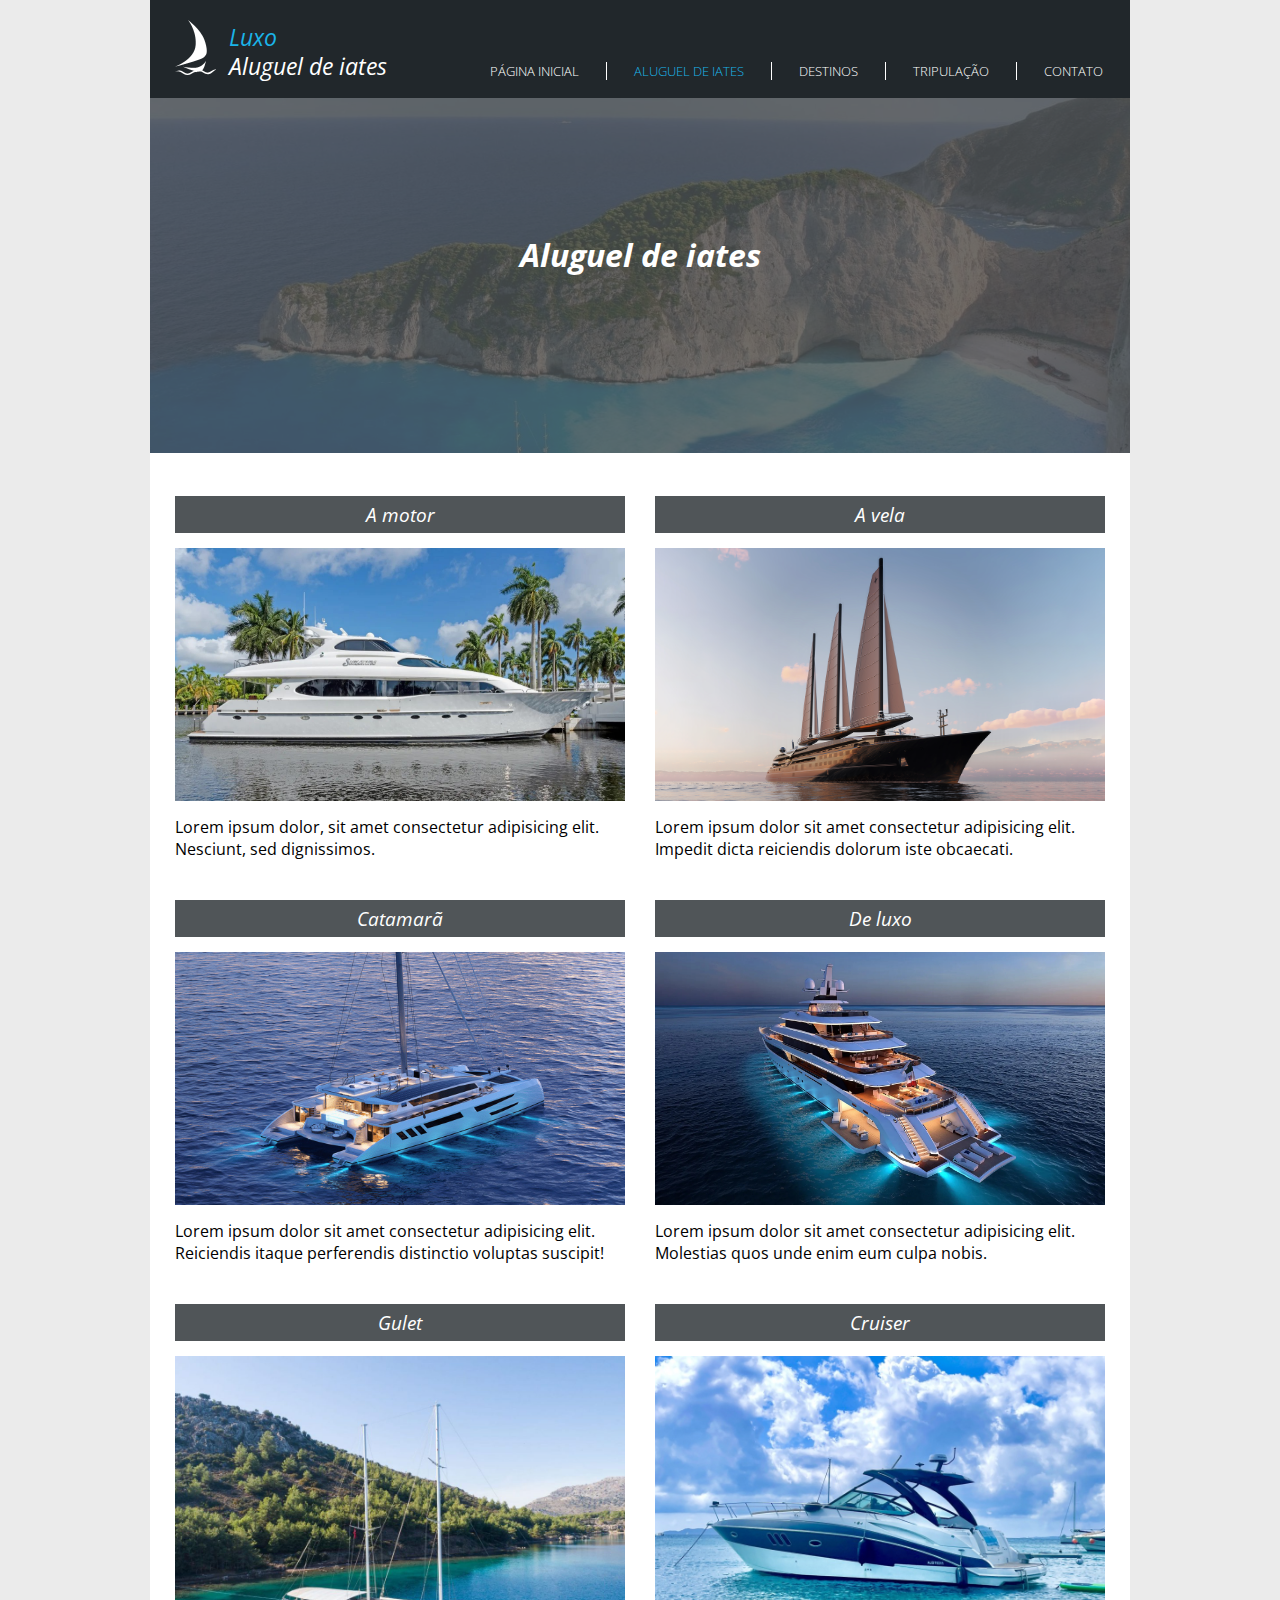
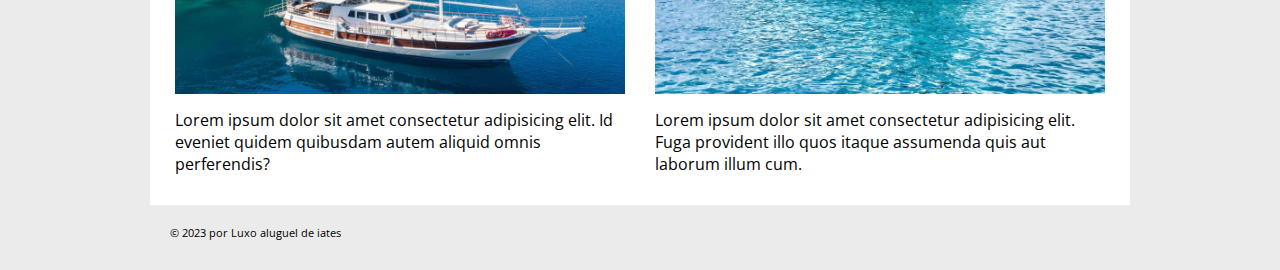
==== aluguel.html @ 5fd4def9 "projeto" ====
<!DOCTYPE html>
<html lang="pt-br">
  <head>
    <meta charset="UTF-8" />
    <meta http-equiv="X-UA-Compatible" content="IE=edge" />
    <meta name="viewport" content="width=device-width, initial-scale=1.0" />
    <title>Luxo - Aluguel de iates</title>
    <link rel="shortcut icon" href="images/barco2.png" type="image/x-icon" />
    <link rel="stylesheet" href="default.css" />
  </head>

  <body>
    <header>
      <div id="title">
        <img src="images/barco1.png" alt="ícone de barco" />
        <div class="headtitle">
          <h1>Luxo</h1>
          <h2>Aluguel de iates</h2>
        </div>
      </div>

      <nav>
        <ul class="navmenu">
          <li><a href="/">Página inicial</a></li>
          <li><a href="aluguel.html" class="accent">Aluguel de iates</a></li>
          <li><a href="destinos.html">Destinos</a></li>
          <li><a href="tripulacao.html">Tripulação</a></li>
          <li><a href="contato.html">Contato</a></li>
        </ul>
      </nav>
    </header>

    <main>
      <div class="pagtitle">
        <div class="bgtitle"></div>
        <h2>Aluguel de iates</h2>
      </div>

      <section class="aluguel">
        <div>
          <h2>A motor</h2>
          <img src="images/amotor.jpg" alt="imagem de iate a motor" />
          <p>
            Lorem ipsum dolor, sit amet consectetur adipisicing elit. Nesciunt,
            sed dignissimos.
          </p>
        </div>

        <div>
          <h2>A vela</h2>
          <img src="images/avela.png" alt="imagem de iate a vela" />
          <p>
            Lorem ipsum dolor sit amet consectetur adipisicing elit. Impedit
            dicta reiciendis dolorum iste obcaecati.
          </p>
        </div>

        <div>
          <h2>Catamarã</h2>
          <img src="images/catamaran.jpg" alt="imagem de catamarã" />
          <p>
            Lorem ipsum dolor sit amet consectetur adipisicing elit. Reiciendis
            itaque perferendis distinctio voluptas suscipit!
          </p>
        </div>

        <div>
          <h2>De luxo</h2>
          <img src="images/deluxo.jpg" alt="imagem de iate de luxo" />
          <p>
            Lorem ipsum dolor sit amet consectetur adipisicing elit. Molestias
            quos unde enim eum culpa nobis.
          </p>
        </div>

        <div>
          <h2>Gulet</h2>
          <img src="images/gulet.jpg" alt="imagem de iate gulet" />
          <p>
            Lorem ipsum dolor sit amet consectetur adipisicing elit. Id eveniet
            quidem quibusdam autem aliquid omnis perferendis?
          </p>
        </div>

        <div>
          <h2>Cruiser</h2>
          <img src="images/cruiser.jpeg" alt="imagem de iate cruiser" />
          <p>
            Lorem ipsum dolor sit amet consectetur adipisicing elit. Fuga
            provident illo quos itaque assumenda quis aut laborum illum cum.
          </p>
        </div>
      </section>
    </main>

    <footer>
      <p>© 2023 por Luxo aluguel de iates</p>
    </footer>
  </body>
</html>
---- default.css ----
/* font */

@import url('https://fonts.googleapis.com/css2?family=Open+Sans:ital,wght@0,300;0,400;0,500;0,600;0,700;0,800;1,300;1,400;1,500;1,600;1,700;1,800&display=swap');

/* var */

:root {
    --background: #EBEBEB;
    --darkblue: #21272b;
    --box: #21272bc9;
    --lightblue: #1bb4e8;
    --ocher: #c6b07f;
    --pagefont: 'Open Sans', sans-serif;
}

/* all */

* {
    margin: 0;
    padding: 0;
}

body {
    background-color: var(--background);
    width: 980px;
    height: auto;
    margin: 0 auto;
    font-family: var(--pagefont);
}

/* header */

header {
    background-color: var(--darkblue);
    height: 93px;
    display: flex;
    justify-content: space-between;
    padding-bottom: 5px;
    position: fixed;
    width: 980px;
    z-index: 1;
}

.accent {
    color: var(--lightblue) !important;
}

#title {
    display: flex;
    align-items: end;
    color: white;
    margin: 0 0 10px 20px;
}

#title img {
    margin: 0 13px 8px 5px;
}

#title h1 {
    color: var(--lightblue);
}

#title h1, #title h2 {
    font: italic 400 1.46em var(--pagefont);
    line-height: 29px;
}

#title h2 {
    padding-bottom: 2px;
}

.headtitle {
    flex-direction: column;
}

/* menu navegação */

.navmenu {
    margin-top: 62px;
    display: flex;
    list-style: none;
}

.navmenu li {
    padding: 0 27px;
    font-size: 0.8em;
    font-weight: 300;
    border-left: 0.5px solid white;
}

.navmenu li:first-of-type {
    border: 0px;
}

.navmenu a {
    color: white;
    text-decoration: none;
    text-transform: uppercase;
    transition: 0.5s;
}

.navmenu a:hover {
    color: var(--lightblue);
}

/* main */

main {
    background-color: white;
    padding-top: 98px;
}

.bgtitle {
    background: url(images/header.jpg);
    background-size: cover;
    padding-top: 355px;
    filter: brightness(0.25) opacity(0.75);
}

.pagtitle h2 {
    text-align: center;
    font: italic 700 2em var(--pagefont);
    color: white;
    position: relative;
    bottom: 220px;
}

/* principal */

#principal {
    font-style: italic;
    color: white;
    display: flex;
}

.box {
    position: relative;
    background-color: var(--box);
    min-width: 360px;
    height: 160px;
    top: 210px;
    left: -461px;
    padding: 25px 45px 40px 20px;
}

#principal h2 {
    font-size: 1.62em;
    font-weight: 400;
    padding-left: 5px;
}

.insidebox {
    padding-top: 26px;
    display: flex;
}

.insidebox img {
    margin: 5px 10px 0 0;
    height: 37px;
}

#principal p {
    font-size: 1.1em;
}

#principal span {
    color: var(--ocher);
    font-size: 1.2em;
}

/* topics */

.topics {
    display: grid;
    grid-template-columns: repeat(2, 1fr);
    gap: 35px;
    margin: 15px 30px 0 30px;
    padding-bottom: 40px;
}

.subtitle {
    color: white;
    display: flex;
}

.subtitle h2 {
    font: italic 400 1.3em var(--pagefont);
    margin-top: 5px;
}

.destinos .subtitle {
    background-color: var(--lightblue);
}

.destinos .subtitle img {
    margin: 0 5px;
}

.frota .subtitle {
    background-color: var(--ocher);
}

.frota .subtitle img {
    margin: 3px 7px;
}

.topics h3 {
    font: italic 400 1.1em var(--pagefont);
    padding: 20px 0 10px 0;
}

.topics p {
    font: 400 0.8em var(--pagefont);
    padding: 10px 0 22px 0;
}

.destinos p {
    margin-bottom: 18px;
}

.container {
    display: grid;
    grid-template-rows: repeat(2, 1fr);
    grid-template-columns: repeat(2, 1fr);
    row-gap: 13px;
    column-gap: 5px;
}

/* aluguel */

.aluguel {
    max-width: 930px;
    margin: 0 auto;
    padding-bottom: 20px;
    display: grid;
    grid-template-columns: repeat(2, 1fr);
    gap: 30px;
}

.aluguel img {
    max-width: 450px;
    margin: 15px 0 10px;
}

.aluguel p {
    margin-bottom: 10px;
}

.aluguel h2 {
    color: white;
    background-color: var(--box);
    padding: 5px;
    text-align: center;
    font: italic 400 1.2em var(--pagefont);
}

/* destinos */

.destination {
    max-width: 900px;
    margin: 0 auto;
    padding-bottom: 20px;
}

.destination div {
    display: flex;
}

.destination img {
    max-width: 450px;
    margin: 10px 0 20px;
}

.destination p {
    padding: 60px 40px 0;
}

.destination h2 {
    color: white;
    background-color: var(--box);
    padding: 5px;
    text-align: center;
    font: italic 400 1.2em var(--pagefont);
}

/* contato */

form {
    padding: 0 10px 20px;
    max-width: 400px;
    margin: 0 auto;
}

form div {
    padding: 7px;
}

form label {
    font: normal 700 0.7em var(--pagefont);
    color: var(--ocher);
    cursor: text;
    text-transform: uppercase;
}

#nome, #email {
    width: 99%;
    padding: 5px;
    outline: 0;
    border: 0;
    border-bottom: 1px solid;
    font-family: var(--pagefont);
}

textarea {
    width: 100%;
    resize: none;
    margin-top: 3px;
    padding: 5px;
    outline: 0;
    border: 0;
    border-bottom: 1px solid;
    font-family: var(--pagefont);
}

.buttons {
    display: flex;
    justify-content: space-around;
}

.button {
    padding: 10px 20px;
    border: none;
    font: normal 600 0.7em var(--pagefont);
    background-color: var(--darkblue);
    color: white;
    text-transform: uppercase;
    transition: 0.3s;
}

.button:hover {
    background-color: var(--box);
    cursor: pointer;
}

/* footer */

footer {
    font-size: 0.7em;
    padding: 20px 0 30px 20px;
}
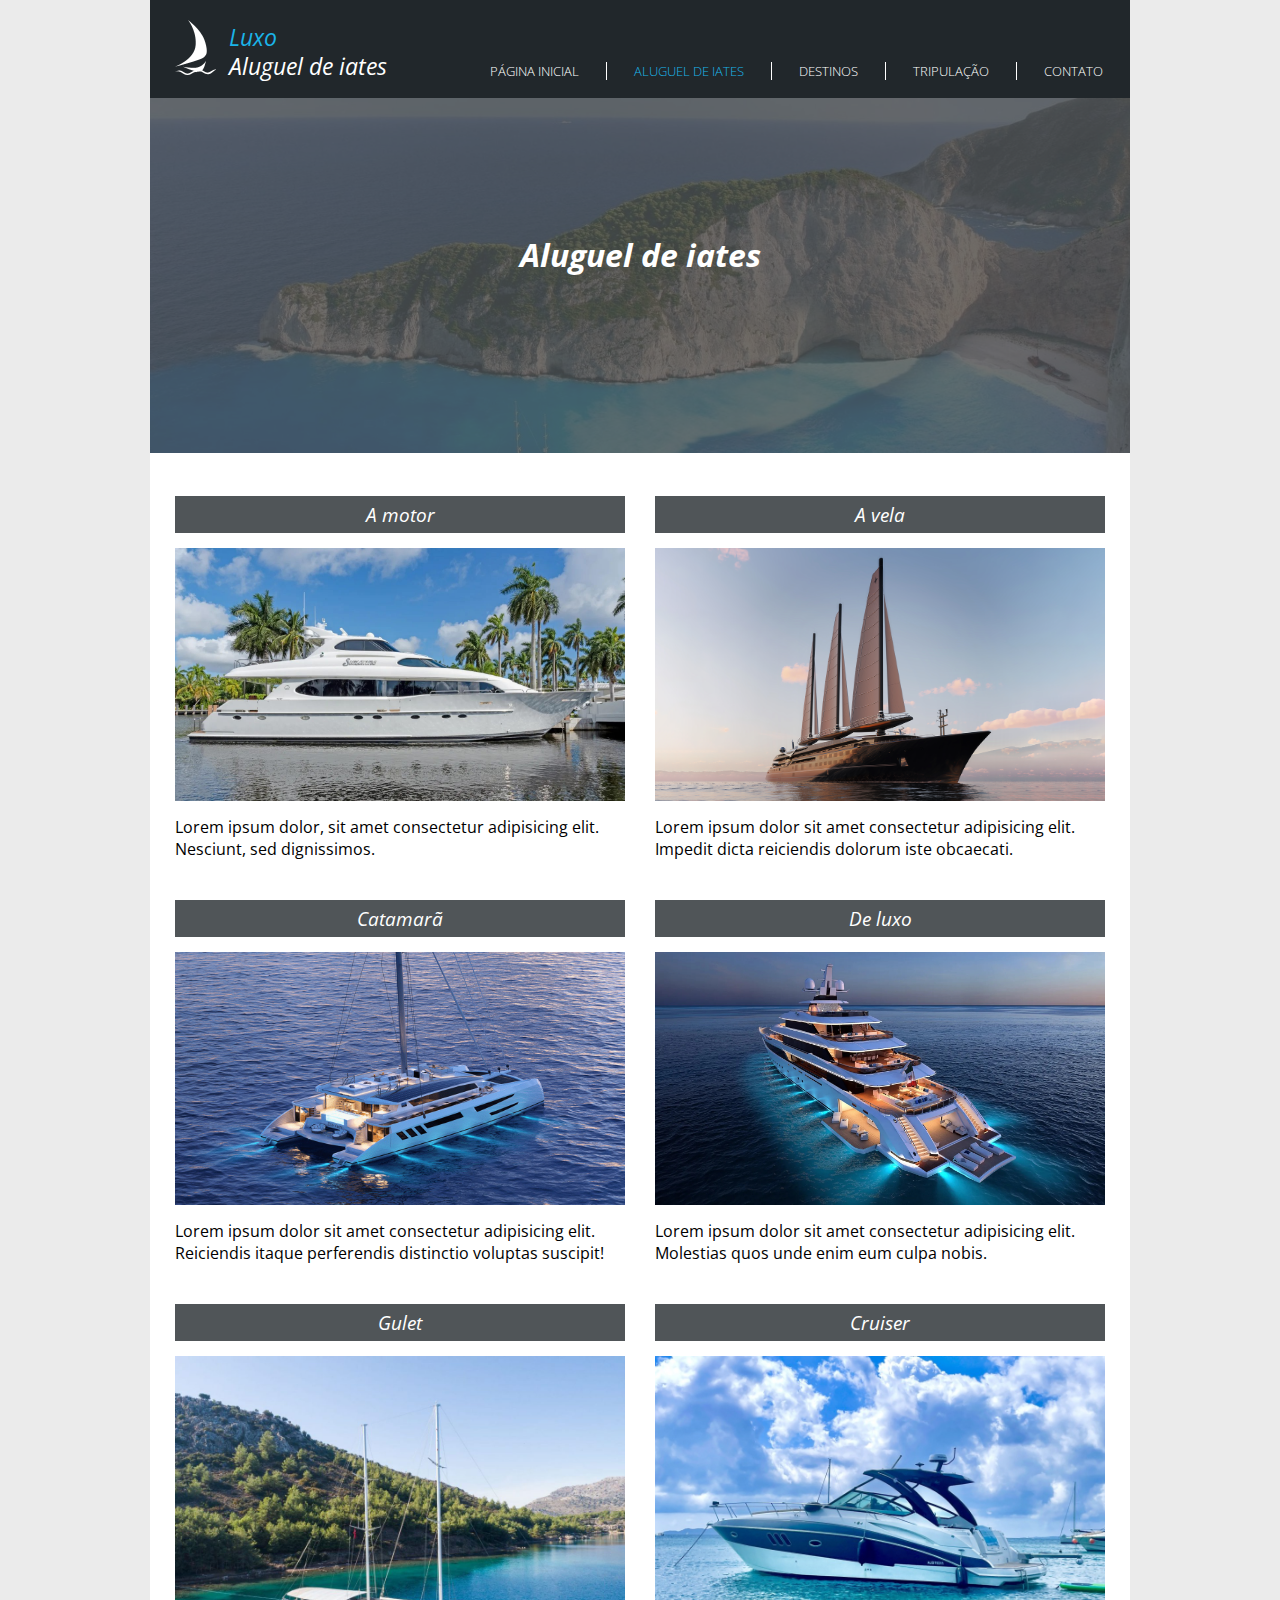
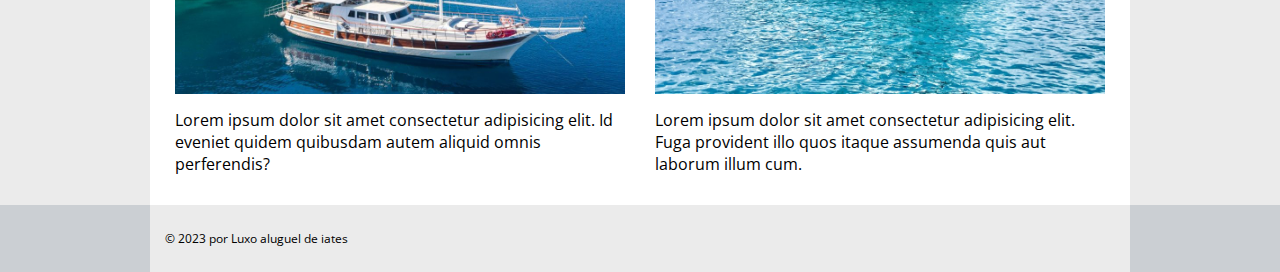
==== commit fcd4561e: "footer edit" ====
--- a/aluguel.html
+++ b/aluguel.html
@@ -6,10 +6,11 @@
     <meta name="viewport" content="width=device-width, initial-scale=1.0" />
     <title>Luxo - Aluguel de iates</title>
     <link rel="shortcut icon" href="images/barco2.png" type="image/x-icon" />
-    <link rel="stylesheet" href="default.css" />
+    <link rel="stylesheet" href="css/default.css" />
   </head>
 
   <body>
+    <div class="page">
     <header>
       <div id="title">
         <img src="images/barco1.png" alt="ícone de barco" />
@@ -92,6 +93,7 @@
         </div>
       </section>
     </main>
+    </div>
 
     <footer>
       <p>© 2023 por Luxo aluguel de iates</p>
--- a/css/default.css
+++ b/css/default.css
@@ -0,0 +1,372 @@
+/* font */
+
+@import url('https://fonts.googleapis.com/css2?family=Open+Sans:ital,wght@0,300;0,400;0,500;0,600;0,700;0,800;1,300;1,400;1,500;1,600;1,700;1,800&display=swap');
+
+/* var */
+
+:root {
+    --background: #EBEBEB;
+    --darkblue: #21272b;
+    --box: #21272bc9;
+    --lightblue: #1bb4e8;
+    --ocher: #c6b07f;
+    --footer: #CBCFD3;
+    --pagefont: 'Open Sans', sans-serif;
+}
+
+/* all */
+
+* {
+    margin: 0;
+    padding: 0;
+}
+
+body {
+    background-color: var(--background);
+    height: auto;
+    margin: 0 auto;
+    font-family: var(--pagefont);
+}
+
+.page {
+    margin: 0 auto;
+    width: 980px;
+}
+
+/* header */
+
+header {
+    background-color: var(--darkblue);
+    height: 93px;
+    display: flex;
+    justify-content: space-between;
+    padding-bottom: 5px;
+    position: fixed;
+    width: 980px;
+    z-index: 1;
+}
+
+.accent {
+    color: var(--lightblue) !important;
+}
+
+#title {
+    display: flex;
+    align-items: end;
+    color: white;
+    margin: 0 0 10px 20px;
+}
+
+#title img {
+    margin: 0 13px 8px 5px;
+}
+
+#title h1 {
+    color: var(--lightblue);
+}
+
+#title h1, #title h2 {
+    font: italic 400 1.46em var(--pagefont);
+    line-height: 29px;
+}
+
+#title h2 {
+    padding-bottom: 2px;
+}
+
+.headtitle {
+    flex-direction: column;
+}
+
+/* menu navegação */
+
+.navmenu {
+    margin-top: 62px;
+    display: flex;
+    list-style: none;
+}
+
+.navmenu li {
+    padding: 0 27px;
+    font-size: 0.8em;
+    font-weight: 300;
+    border-left: 0.5px solid white;
+}
+
+.navmenu li:first-of-type {
+    border: 0px;
+}
+
+.navmenu a {
+    color: white;
+    text-decoration: none;
+    text-transform: uppercase;
+    transition: 0.5s;
+}
+
+.navmenu a:hover {
+    color: var(--lightblue);
+}
+
+/* main */
+
+main {
+    background-color: white;
+    padding-top: 98px;
+}
+
+.bgtitle {
+    background: url(../images/header.jpg);
+    background-size: cover;
+    padding-top: 355px;
+    filter: brightness(0.25) opacity(0.75);
+}
+
+.pagtitle h2 {
+    text-align: center;
+    font: italic 700 2em var(--pagefont);
+    color: white;
+    position: relative;
+    bottom: 220px;
+}
+
+/* principal */
+
+#principal {
+    font-style: italic;
+    color: white;
+    display: flex;
+}
+
+.box {
+    position: relative;
+    background-color: var(--box);
+    min-width: 360px;
+    height: 160px;
+    top: 210px;
+    left: -461px;
+    padding: 25px 45px 40px 20px;
+}
+
+#principal h2 {
+    font-size: 1.62em;
+    font-weight: 400;
+    padding-left: 5px;
+}
+
+.insidebox {
+    padding-top: 26px;
+    display: flex;
+}
+
+.insidebox img {
+    margin: 5px 10px 0 0;
+    height: 37px;
+}
+
+#principal p {
+    font-size: 1.1em;
+}
+
+#principal span {
+    color: var(--ocher);
+    font-size: 1.2em;
+}
+
+/* topics */
+
+.topics {
+    display: grid;
+    grid-template-columns: repeat(2, 1fr);
+    gap: 35px;
+    margin: 15px 30px 0 30px;
+    padding-bottom: 40px;
+}
+
+.subtitle {
+    color: white;
+    display: flex;
+}
+
+.subtitle h2 {
+    font: italic 400 1.3em var(--pagefont);
+    margin-top: 5px;
+}
+
+.destinos .subtitle {
+    background-color: var(--lightblue);
+}
+
+.destinos .subtitle img {
+    margin: 0 5px;
+}
+
+.frota .subtitle {
+    background-color: var(--ocher);
+}
+
+.frota .subtitle img {
+    margin: 3px 7px;
+}
+
+.topics h3 {
+    font: italic 400 1.1em var(--pagefont);
+    padding: 20px 0 10px 0;
+}
+
+.topics p {
+    font: 400 0.8em var(--pagefont);
+    padding: 10px 0 22px 0;
+}
+
+.destinos p {
+    margin-bottom: 18px;
+}
+
+.container {
+    display: grid;
+    grid-template-rows: repeat(2, 1fr);
+    grid-template-columns: repeat(2, 1fr);
+    row-gap: 13px;
+    column-gap: 5px;
+}
+
+/* aluguel */
+
+.aluguel {
+    max-width: 930px;
+    margin: 0 auto;
+    padding-bottom: 20px;
+    display: grid;
+    grid-template-columns: repeat(2, 1fr);
+    gap: 30px;
+}
+
+.aluguel img {
+    max-width: 450px;
+    margin: 15px 0 10px;
+}
+
+.aluguel p {
+    margin-bottom: 10px;
+}
+
+.aluguel h2 {
+    color: white;
+    background-color: var(--box);
+    padding: 5px;
+    text-align: center;
+    font: italic 400 1.2em var(--pagefont);
+}
+
+/* destinos */
+
+.destination {
+    max-width: 900px;
+    margin: 0 auto;
+    padding-bottom: 20px;
+}
+
+.destination div {
+    display: flex;
+}
+
+.destination img {
+    max-width: 450px;
+    margin: 10px 0 20px;
+}
+
+.destination p {
+    padding: 60px 40px 0;
+}
+
+.destination h2 {
+    color: white;
+    background-color: var(--box);
+    padding: 5px;
+    text-align: center;
+    font: italic 400 1.2em var(--pagefont);
+}
+
+/* tripulação */
+
+.trip {
+    margin: 0 50px;
+    padding-bottom: 40px;
+    text-indent: 15px;
+    line-height: 1.5em;
+}
+
+/* contato */
+
+form {
+    padding: 0 10px 20px;
+    max-width: 400px;
+    margin: 0 auto;
+}
+
+form div {
+    padding: 7px;
+}
+
+form label {
+    font: normal 700 0.7em var(--pagefont);
+    color: var(--ocher);
+    cursor: text;
+    text-transform: uppercase;
+}
+
+#nome, #email {
+    width: 99%;
+    padding: 5px;
+    outline: 0;
+    border: 0;
+    border-bottom: 1px solid;
+    font-family: var(--pagefont);
+}
+
+textarea {
+    width: 100%;
+    resize: none;
+    margin-top: 3px;
+    padding: 5px;
+    outline: 0;
+    border: 0;
+    border-bottom: 1px solid;
+    font-family: var(--pagefont);
+}
+
+.buttons {
+    display: flex;
+    justify-content: space-around;
+}
+
+.button {
+    padding: 10px 20px;
+    border: none;
+    font: normal 600 0.7em var(--pagefont);
+    background-color: var(--darkblue);
+    color: white;
+    text-transform: uppercase;
+    transition: 0.3s;
+}
+
+.button:hover {
+    background-color: var(--box);
+    cursor: pointer;
+}
+
+/* footer */
+
+footer {
+    font-size: 0.75em;
+    background-color: var(--footer);
+}
+
+footer p {
+    width: 980px;
+    padding: 25px 0;
+    background-color: var(--background);
+    margin: 0 auto;
+    text-indent: 15px;
+}